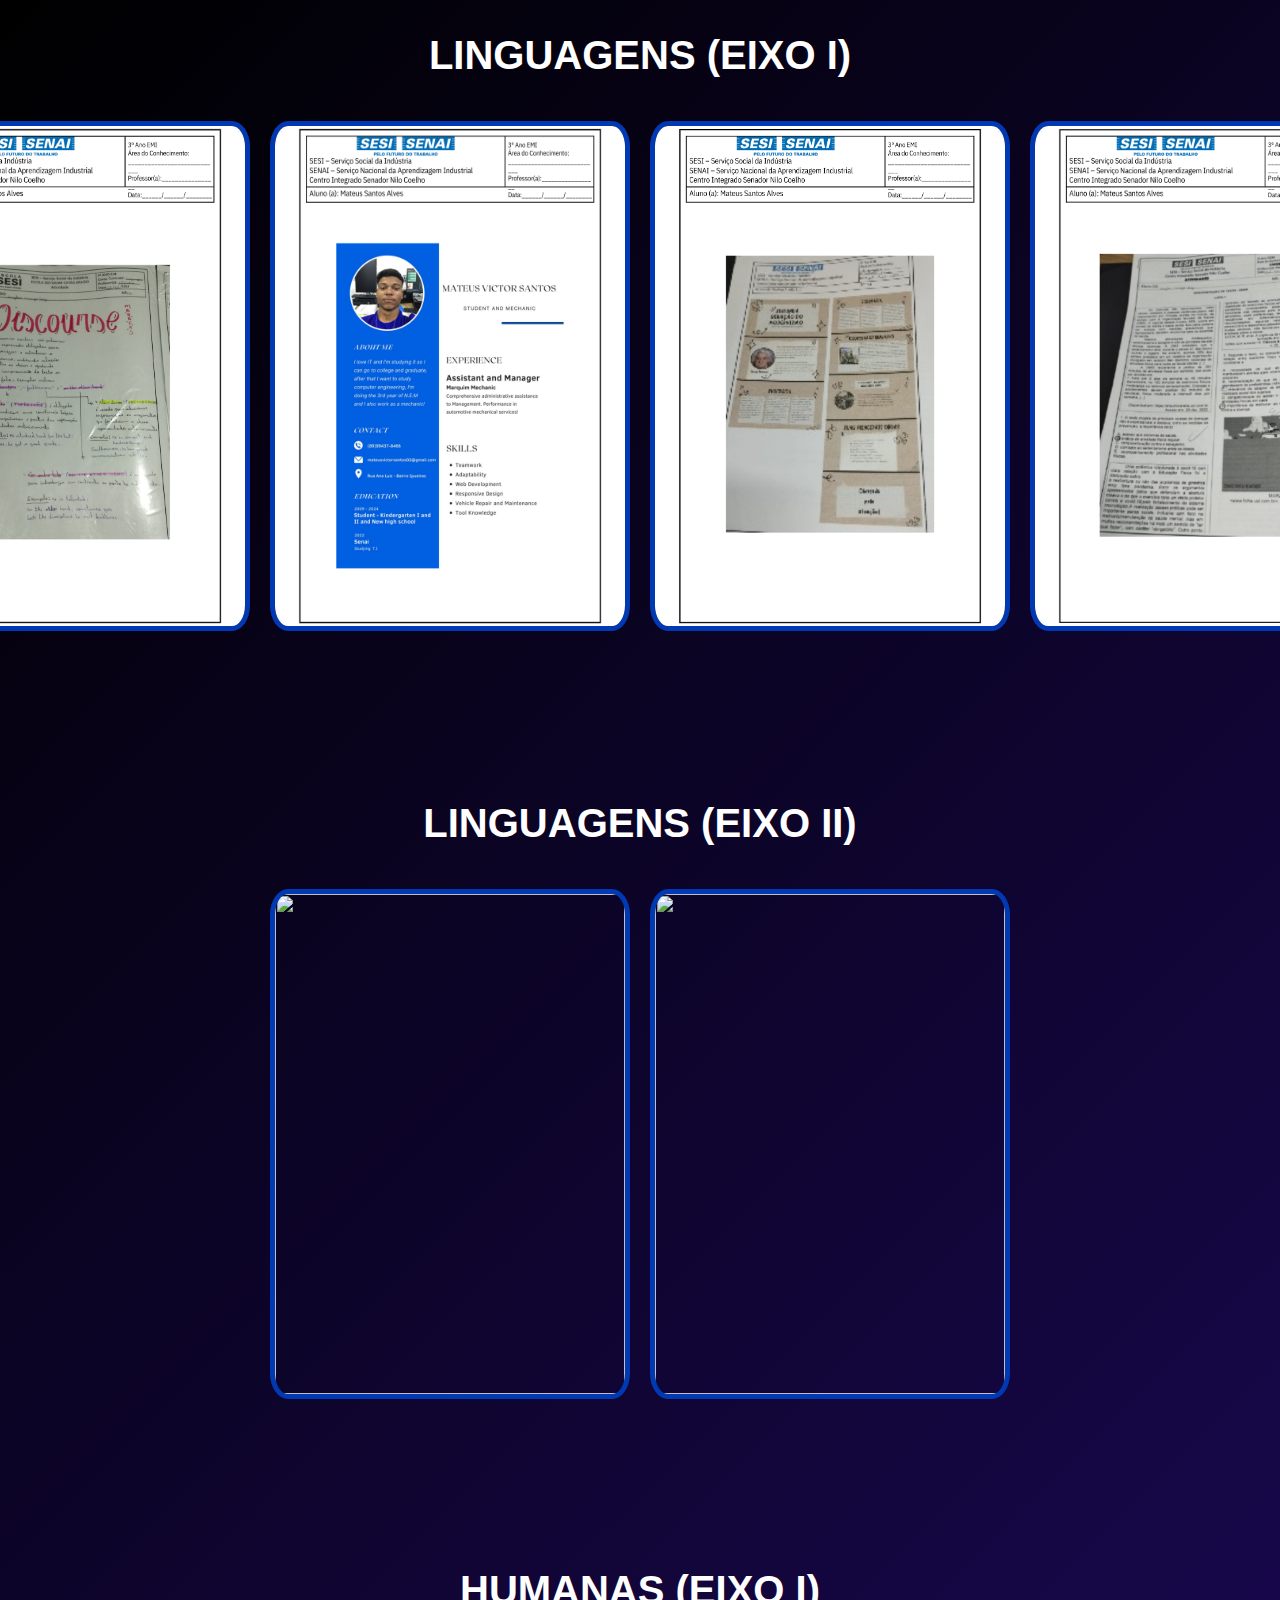
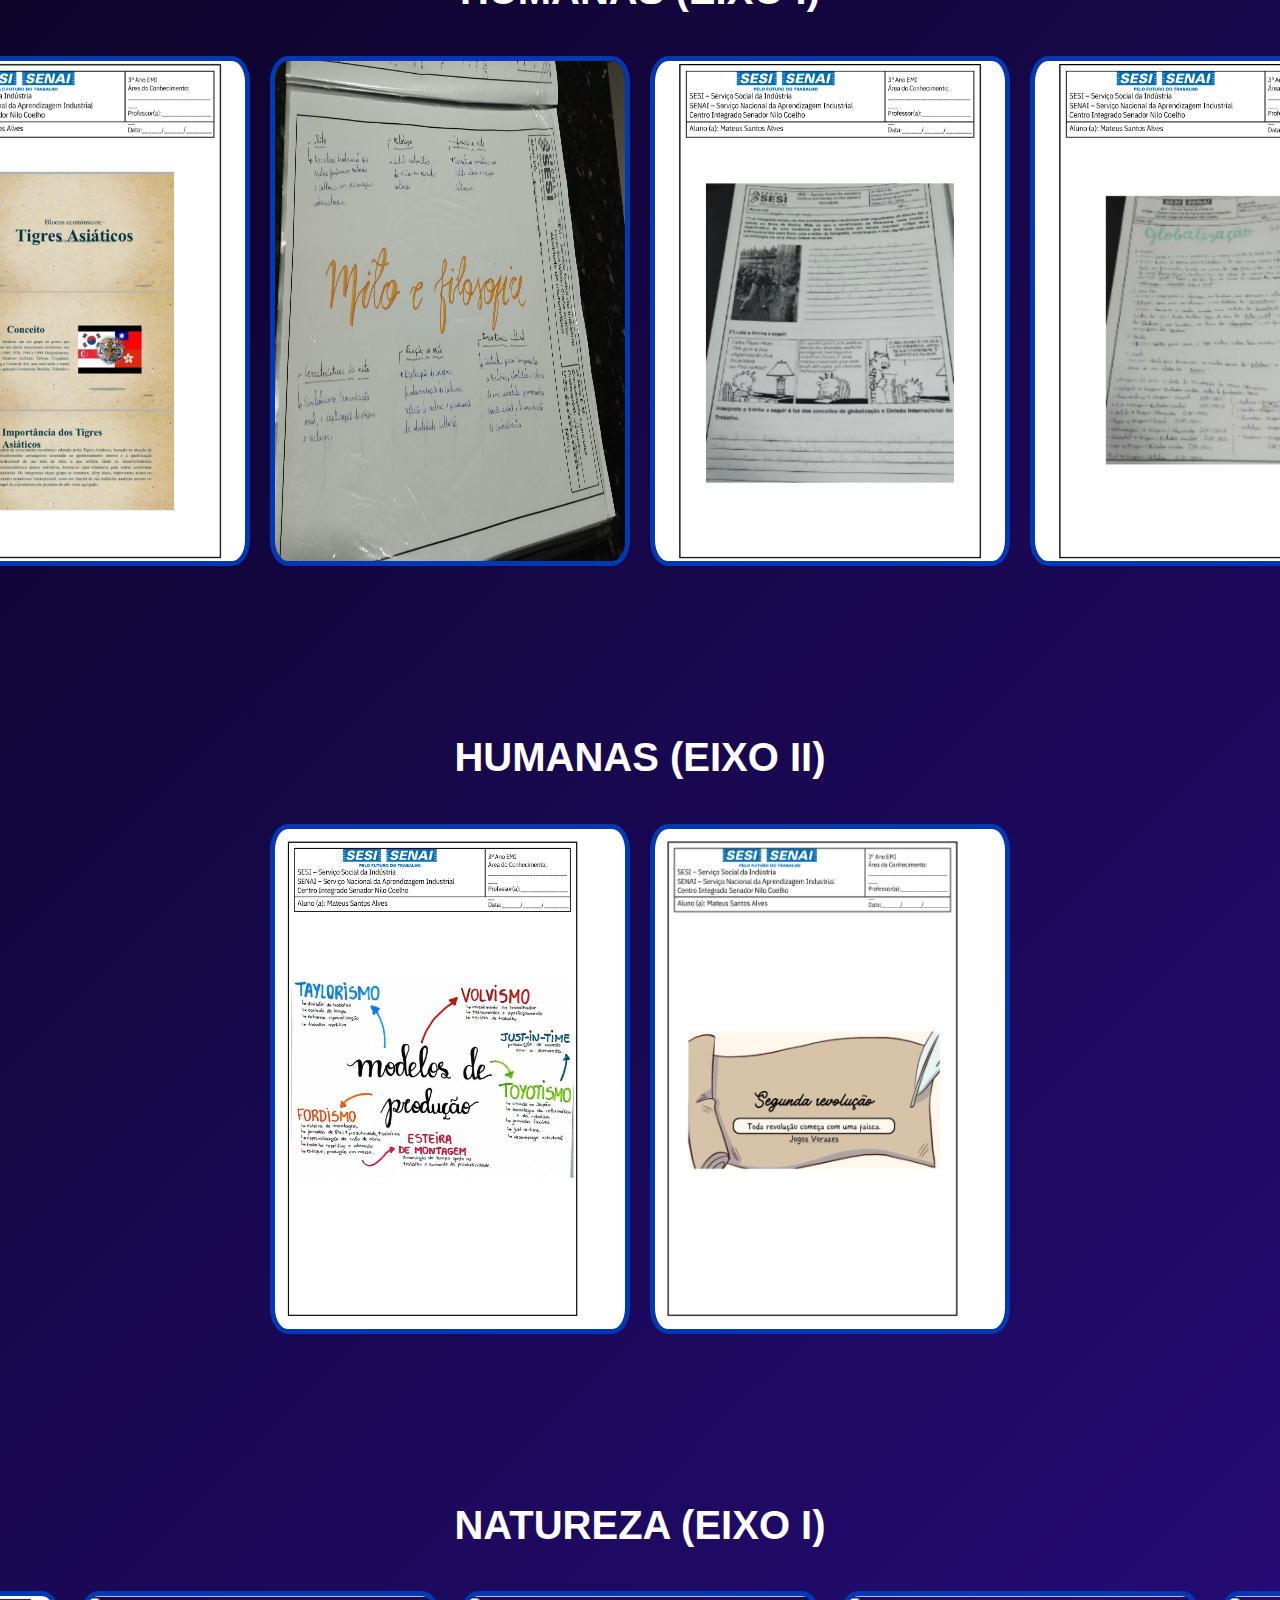
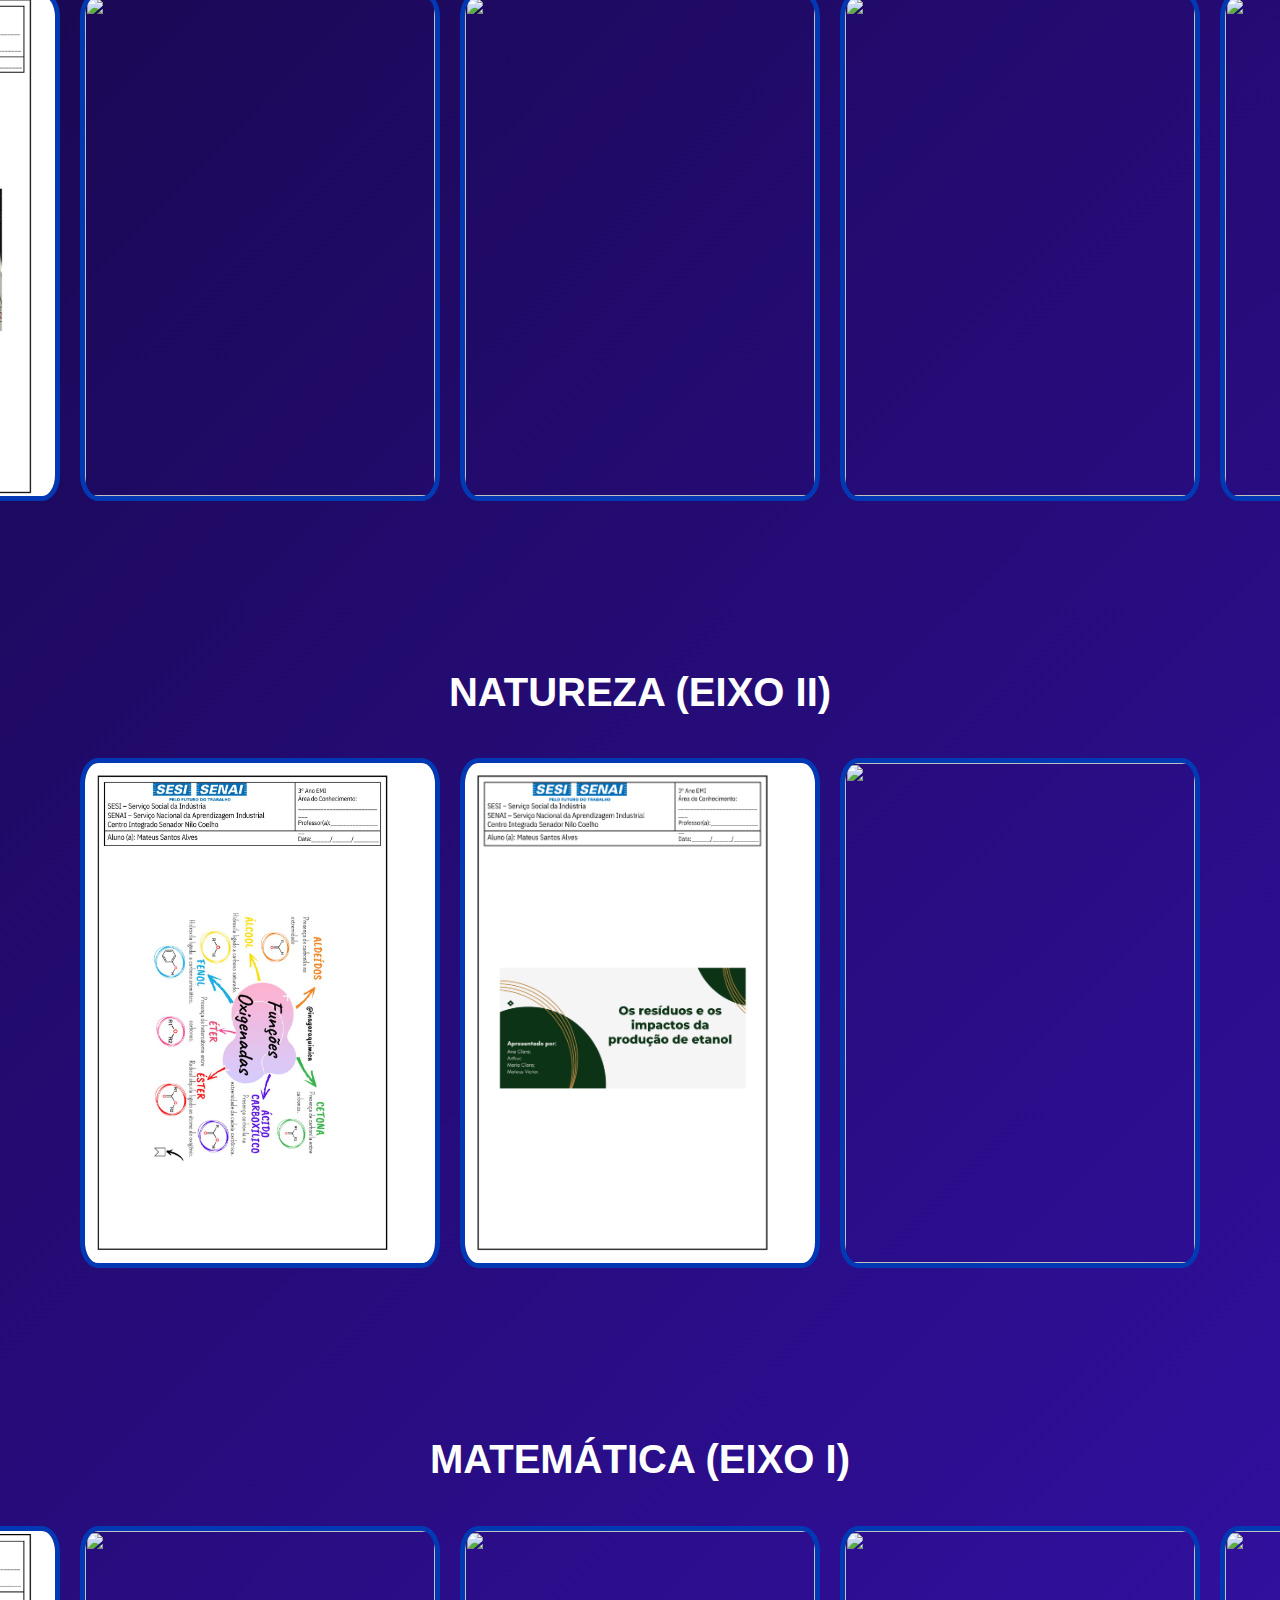
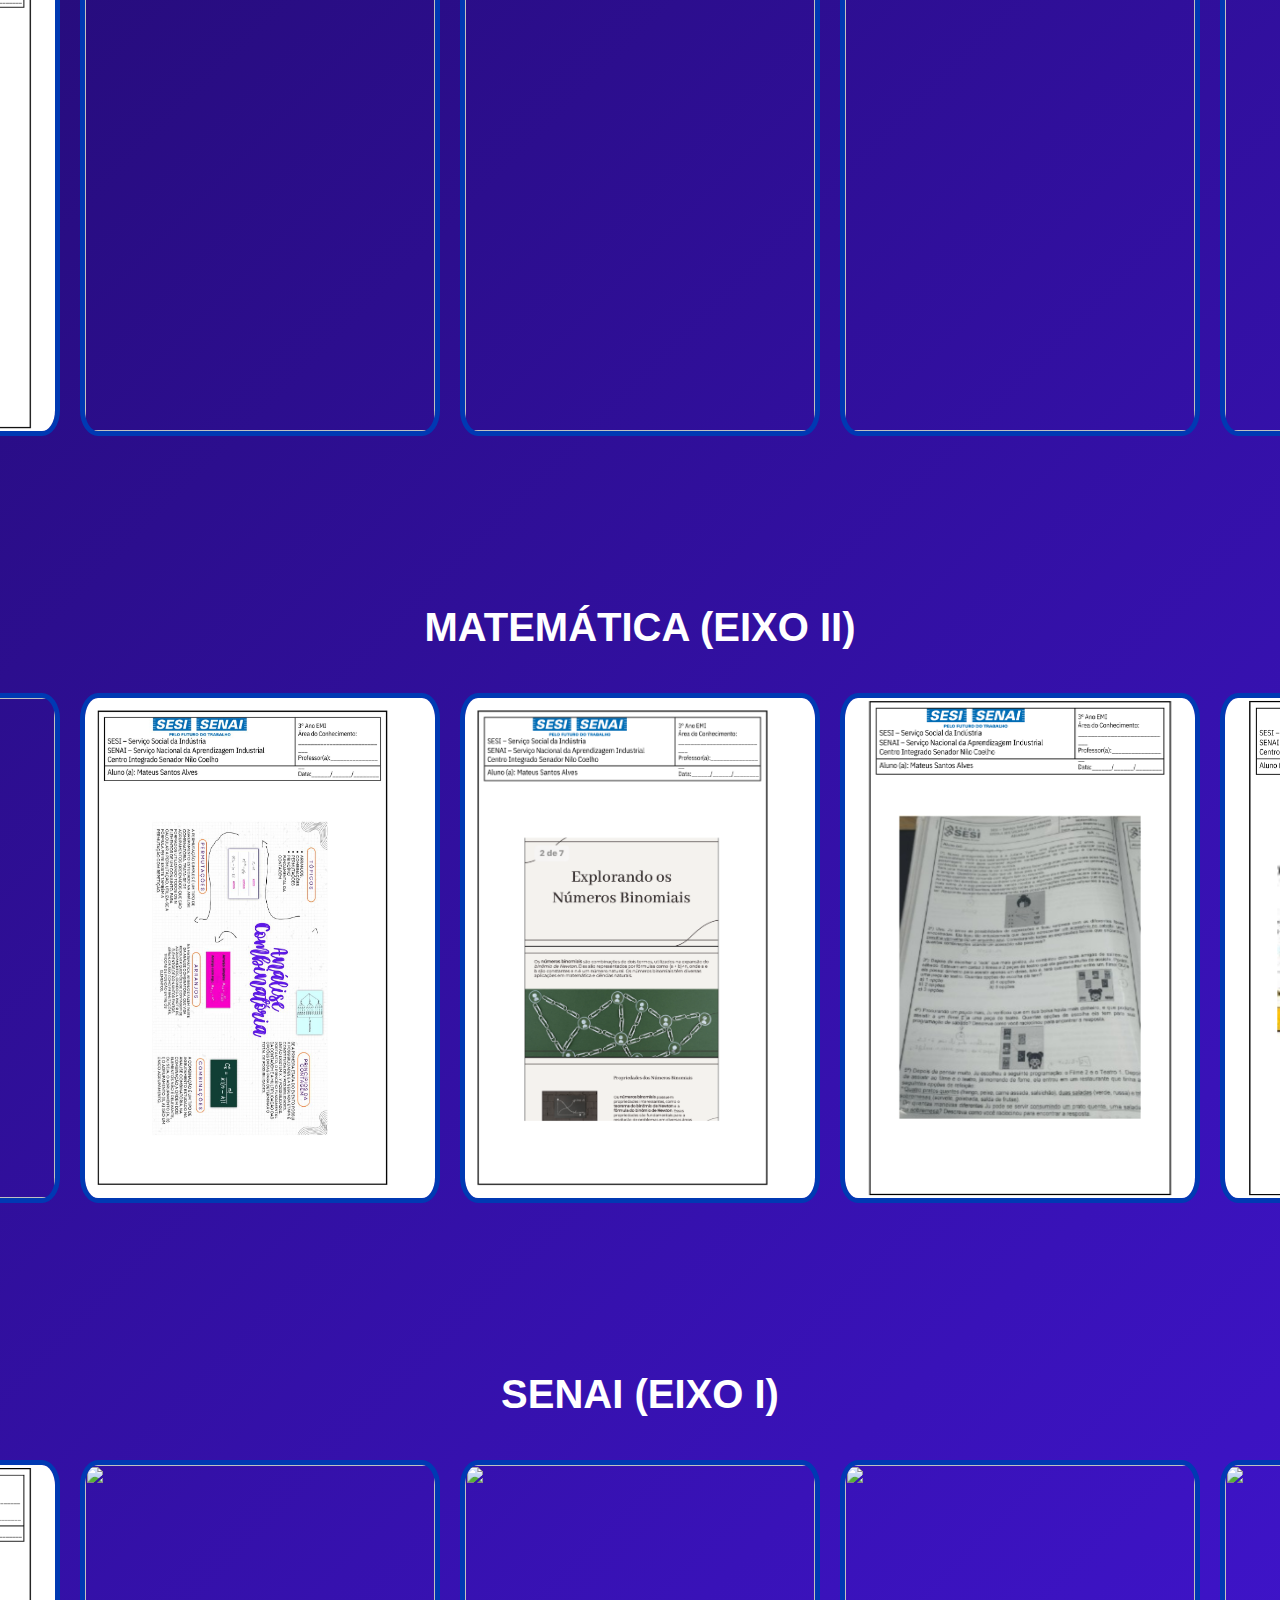
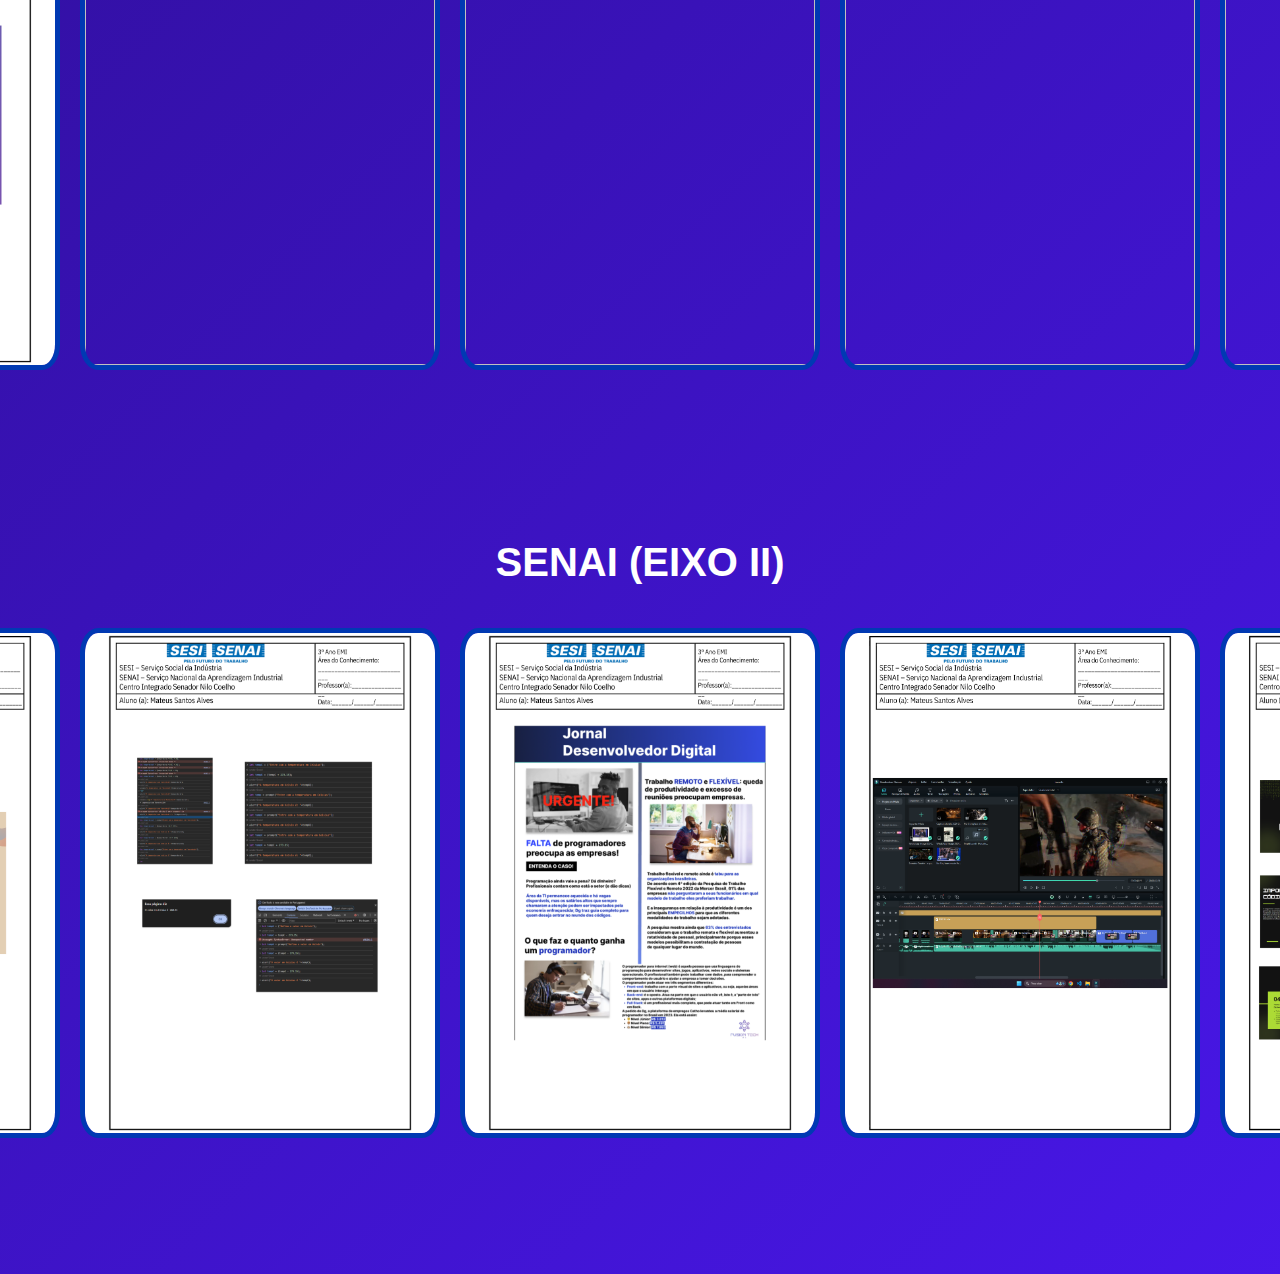
==== Gerais.html @ 450949c8 "Add files via upload" ====
<!DOCTYPE html>
<html lang="en">
<head>
    <meta charset="UTF-8">
    <meta name="viewport" content="width=device-width, initial-scale=1.0">
    <title>Atividades Gerais</title>
    <link rel="stylesheet" href="Gerais.css">
</head>
<body>

    

    <header>

        <h2>LINGUAGENS (EIXO I)</h2>

    <div class="container-block">
    <div class="linguagens">
        <img src="img/discourse.png" alt="">
        <img src="img/curriculo ingles.png" alt="">
        <img src="img/SLIDE EIXO 1 LINGUAGENS.png" alt="">
        <img src="img/atividade EIXO 1.png" alt="">
    </div>
    </div>

    <br><br><br><br><br><br><br>

    <h2>LINGUAGENS (EIXO II)</h2>

    <div class="container-block">
    <div class="linguagens">
        <img src="img/MODERNISMO.png" alt="">
        <img src="" alt="">
    </div>
    </div>

    <br><br><br><br><br><br><br>

    <h2>HUMANAS (EIXO I)</h2>
    
    <div class="container-block">
    <div class="linguagens">
        <img src="img/blocos economicos.png" alt="">
        <img src="img/mito eixo 1 humanas.jpeg" alt="">
        <img src="img/muro de berlim[.png" alt="">
        <img src="img/globalização.png" alt="">
    </div>
    </div>

    <br><br><br><br><br><br><br>

    <h2>HUMANAS (EIXO II)</h2>
    
    <div class="container-block">
    <div class="linguagens">
        <img src="img/MODELO DE PRODUÇÃO.png" alt="">
        <img src="img/REVOLUÇÃO.png" alt="">
       
    </div>
    </div>

    <br><br><br><br><br><br><br>

    <h2>NATUREZA (EIXO I)</h2>
    
    <div class="container-block">
    <div class="linguagens">
        <img src="img/imas.png" alt="">
        <img src="./general img/Eixo I/Natureza 2 eixo I.png" alt="">
        <img src="./general img/Eixo I/Natureza 3 eixo I.png" alt="">
        <img src="./general img/Eixo I/Natureza 4 eixo I.png" alt="">
        <img src="./general img/Eixo I/Natureza 5 eixo I.png" alt="">
    </div>
    </div>

    <br><br><br><br><br><br><br>

    <h2>NATUREZA (EIXO II)</h2>
    
    <div class="container-block">
    <div class="linguagens">
        <img src="img/OXIGENADAS.jpeg" alt="">
        <img src="img/RESÍDUOS.png" alt="">
        <img src="img/WORKSHOP.png" alt="">
    </div>
    </div>

    <br><br><br><br><br><br><br>

    <h2>MATEMÁTICA (EIXO I)</h2>
    
    <div class="container-block">
    <div class="linguagens">
        <img src="img/tabela matema.png" alt="">
        <img src="./general img/Eixo I/Matemática 2 eixo I.png" alt="">
        <img src="./general img/Eixo I/Matemática 3 eixo I.png" alt="">
        <img src="./general img/Eixo I/Matemática 4 eixo I.png" alt="">
        <img src="./general img/Eixo I/Matemática 5 eixo I.png" alt="">
    </div>
    </div>

    <br><br><br><br><br><br><br>

    <h2>MATEMÁTICA (EIXO II)</h2>
    
    <div class="container-block">
    <div class="linguagens">
        <img src="img/JOGUIN MATE.png" alt="">
        <img src="img/ANALISE COMBI.jpeg" alt="">
        <img src="img/BINOMIAS.png" alt="">
        <img src="img/matematica atividade.png" alt="">
        <img src="img/analise 2.png" alt="">
    </div>
    </div>

    <br><br><br><br><br><br><br>

    <h2>SENAI (EIXO I)</h2>
    
    <div class="container-block">
    <div class="linguagens">
        <img src="img/login senai eixo 1.png" alt="">
        <img src="./general img/Eixo I/Senai 2 eixo I.png" alt="">
        <img src="./general img/Eixo I/Senai 3 eixo I.png" alt="">
        <img src="./general img/Eixo I/Senai 4 eixo I.png" alt="">
        <img src="./general img/Eixo I/Senai 5 eixo I.png" alt="">
    </div>
    </div>

    <br><br><br><br><br><br><br>

    <h2>SENAI (EIXO II)</h2>

    <div class="container-block">
        <div class="linguagens">
            <img src="img/doença mental jobbb.png" alt="">
            <img src="img/console tim.png" alt="">
            <img src="img/jornal senai eixo ii.png" alt="">
            <img src="img/filmora.png" alt="">
            <img src="img/TESTES SENAI.png" alt="">
        </div>
        </div>

    <br><br><br><br><br><br><br>

</header>

     
        




</body>
</html>
---- Gerais.css ----
body {
    color: rgb(255, 255, 255);
    font-family: Arial, Helvetica, sans-serif;
    background: linear-gradient(-45deg, #828282, #4f19ff, #000000);
	background-size: 400% 400%;
	height: 400vh;
}

    
    .nav label {
        width: 150px;
        height: 100%;
        display: none;
        position: absolute;
        opacity: 0;
        z-index: 9;
        cursor: pointer;
        transition: opacity .2s;
        color: #FFF;
        font-size: 156pt;
        text-align: center;
        line-height: 380px;
        font-family: "Varela Round", sans-serif;
        background-color: rgba(255, 255, 255, .3);
        text-shadow: 0px 0px 15px rgb(119, 119, 119);
    }
    
    .slide:hover + .nav label { opacity: 0.5; }
    
    .nav label:hover { opacity: 1; }
    
    .nav .next { right: 0; }
    
    input:checked + .slide-container  .slide {
        opacity: 1;
    
        transform: scale(1);
    
        transition: opacity 1s ease-in-out 0.1s;
    }
    
    input:checked + .slide-container .nav label { display: block; }
    
    .nav-dots {
        width: 100%;
        bottom: 9px;
        height: 11px;
        display: block;
        position: relative;
        text-align: center;
    }
    
    .nav-dots .nav-dot {
        top: 375px;
        width: 11px;
        height: 11px;
        margin: 0 4px;
        position: relative;
        border-radius: 100%;
        display: inline-block;
        background-color: rgba(0, 0, 0, 0.6);
    }
    
    .nav-dots .nav-dot:hover {
        cursor: pointer;
        background-color: rgba(0, 0, 0, 0.8);
    }
    input#img-1:checked ~ .nav-dots label#img-dot-1,
    input#img-2:checked ~ .nav-dots label#img-dot-2,
    input#img-3:checked ~ .nav-dots label#img-dot-3, {
        background: rgba(0, 0, 0, 0.8);
    }

    p {
        font-size: x-large;
       }
    
       h1 {
        text-align: center;
        align-items: center;
        font-size: x-large;
       }
       h2 {
        text-align: center;
        align-items: center;
        font-size: xx-large;
       }
    
       h3 {
        text-align: center;
        align-items: center;
        font-size: x-large;
       }
    
       h4 {
        text-align: center;
        align-items: center;
        font-size: x-large;
       }
    
       h5 {
        text-align: center;
        align-items: center;
        font-size: x-large;
       }

.center-img img {
   width: 300px;
   height: 450px;
}




ul {
    display: flex;
    justify-content: space-between;
    list-style-type: none;
    align-items: center;
    padding: 16px;
}
img {
    width: 350px;
    height: 500px;
    border-radius: 5%;
    border: 5px solid rgb(0, 57, 179);
}
h1 {
    color: rgb(126, 126, 126);
    text-decoration: none;
    font-size: xxx-large;
}
h2 {
    color: rgb(255, 255, 255);
    font-size: 250%;
}
.container-block .linguagens {
    display: flex; 
    justify-content: center;
}

.container-block .humanas {
    display: flex; 
    justify-content: center;
}

.container-block img {
    margin: 10px; 
}
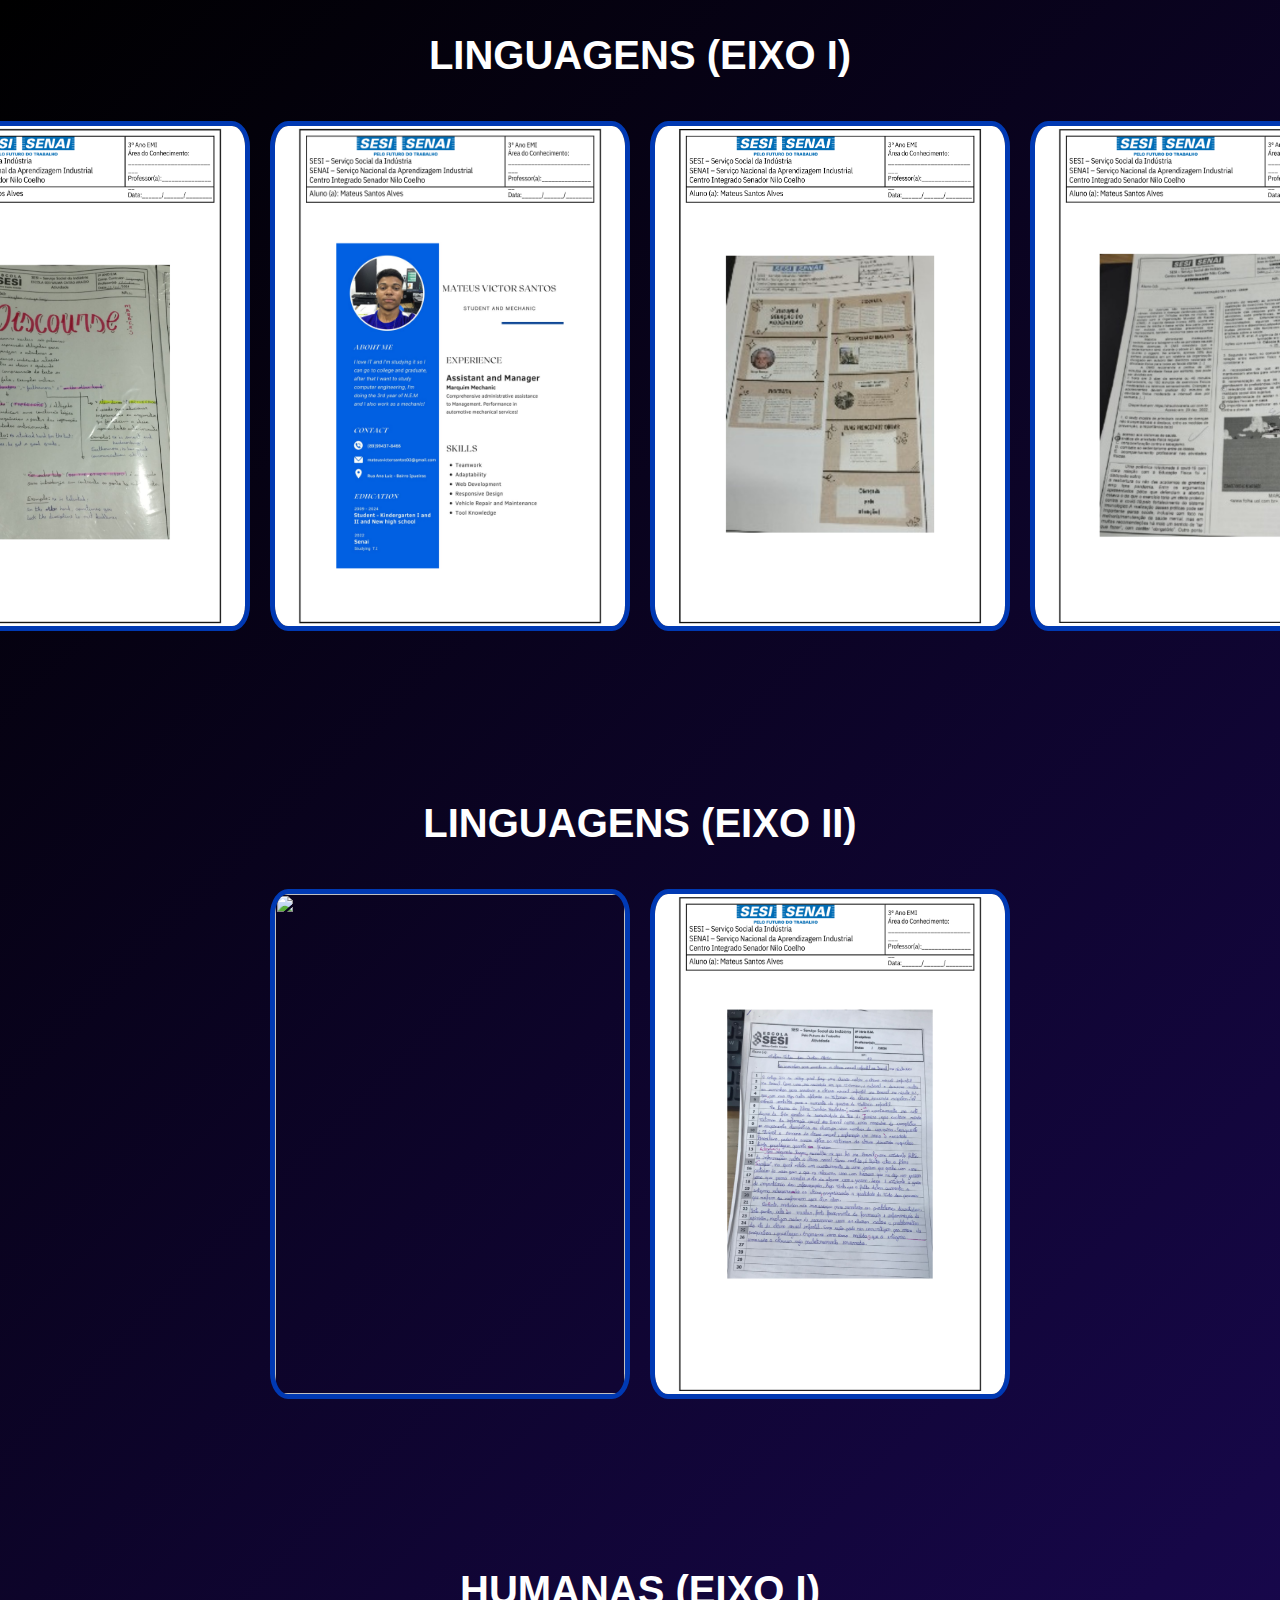
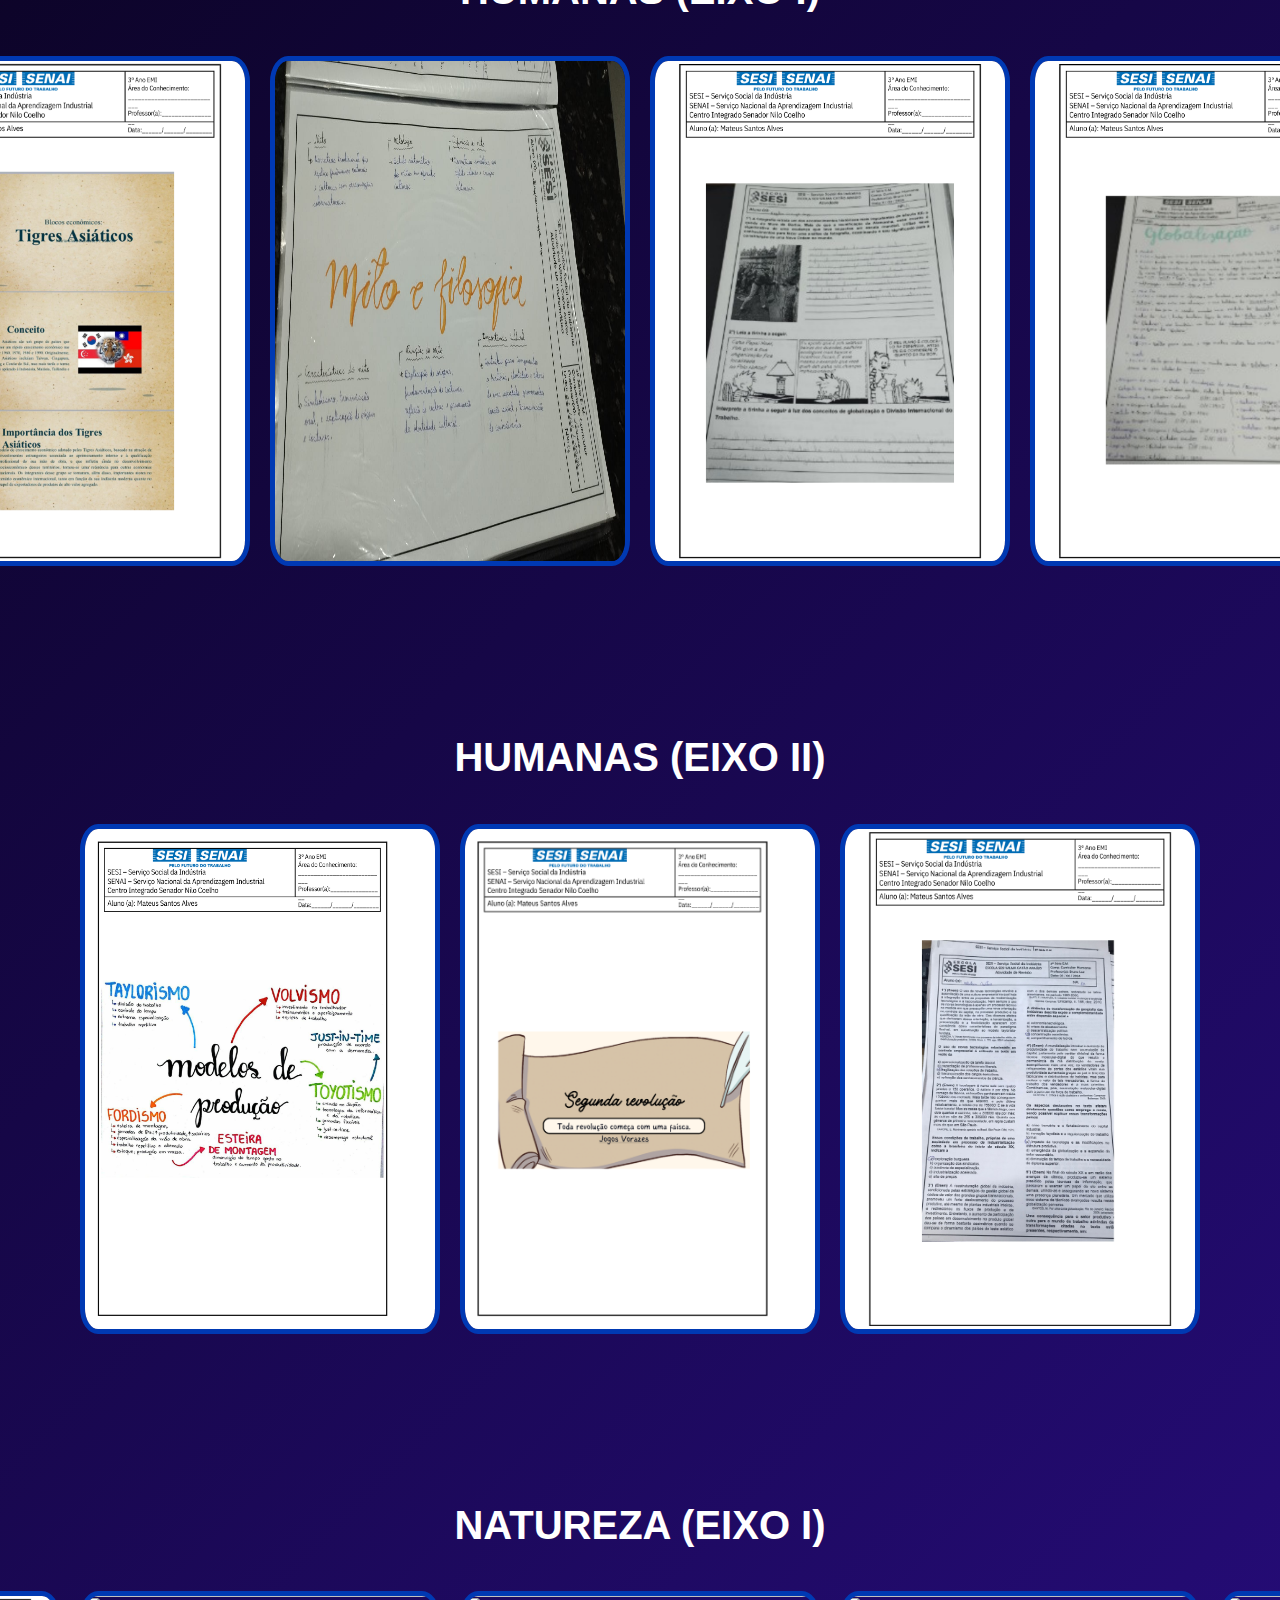
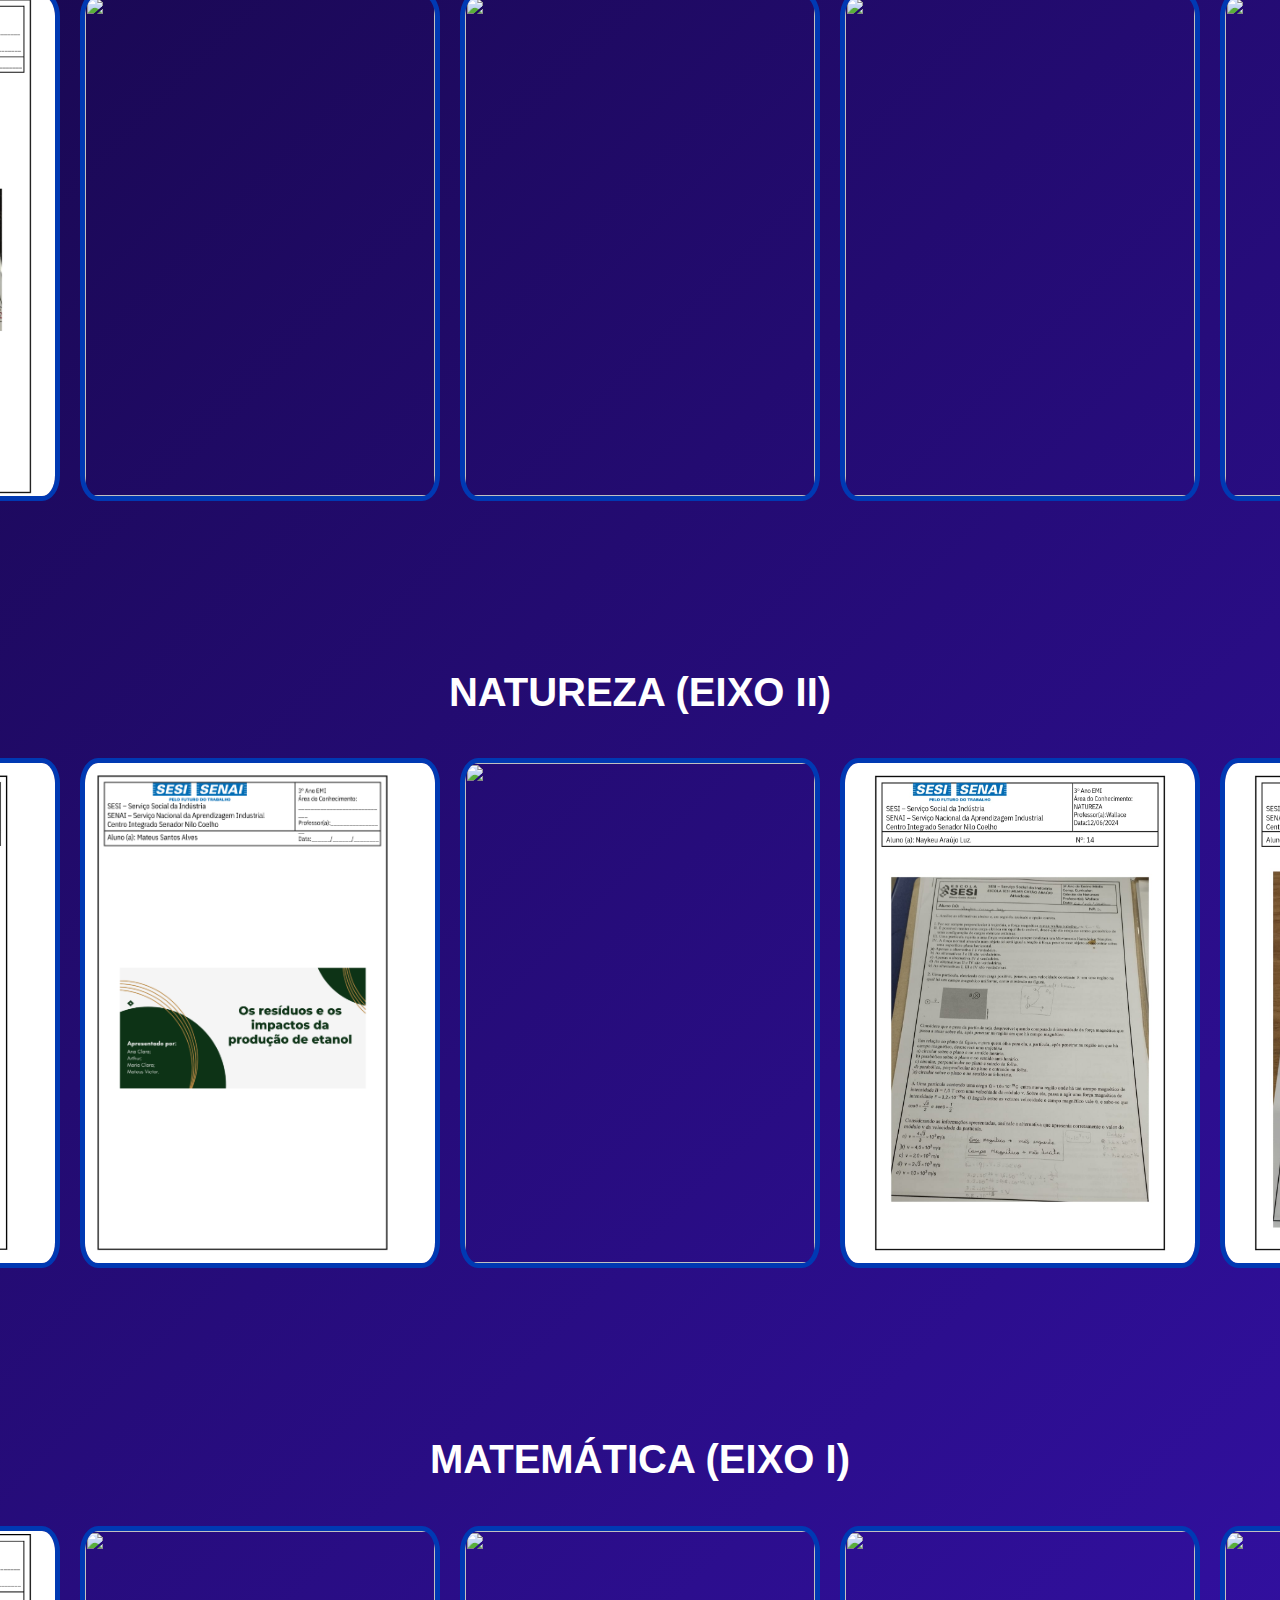
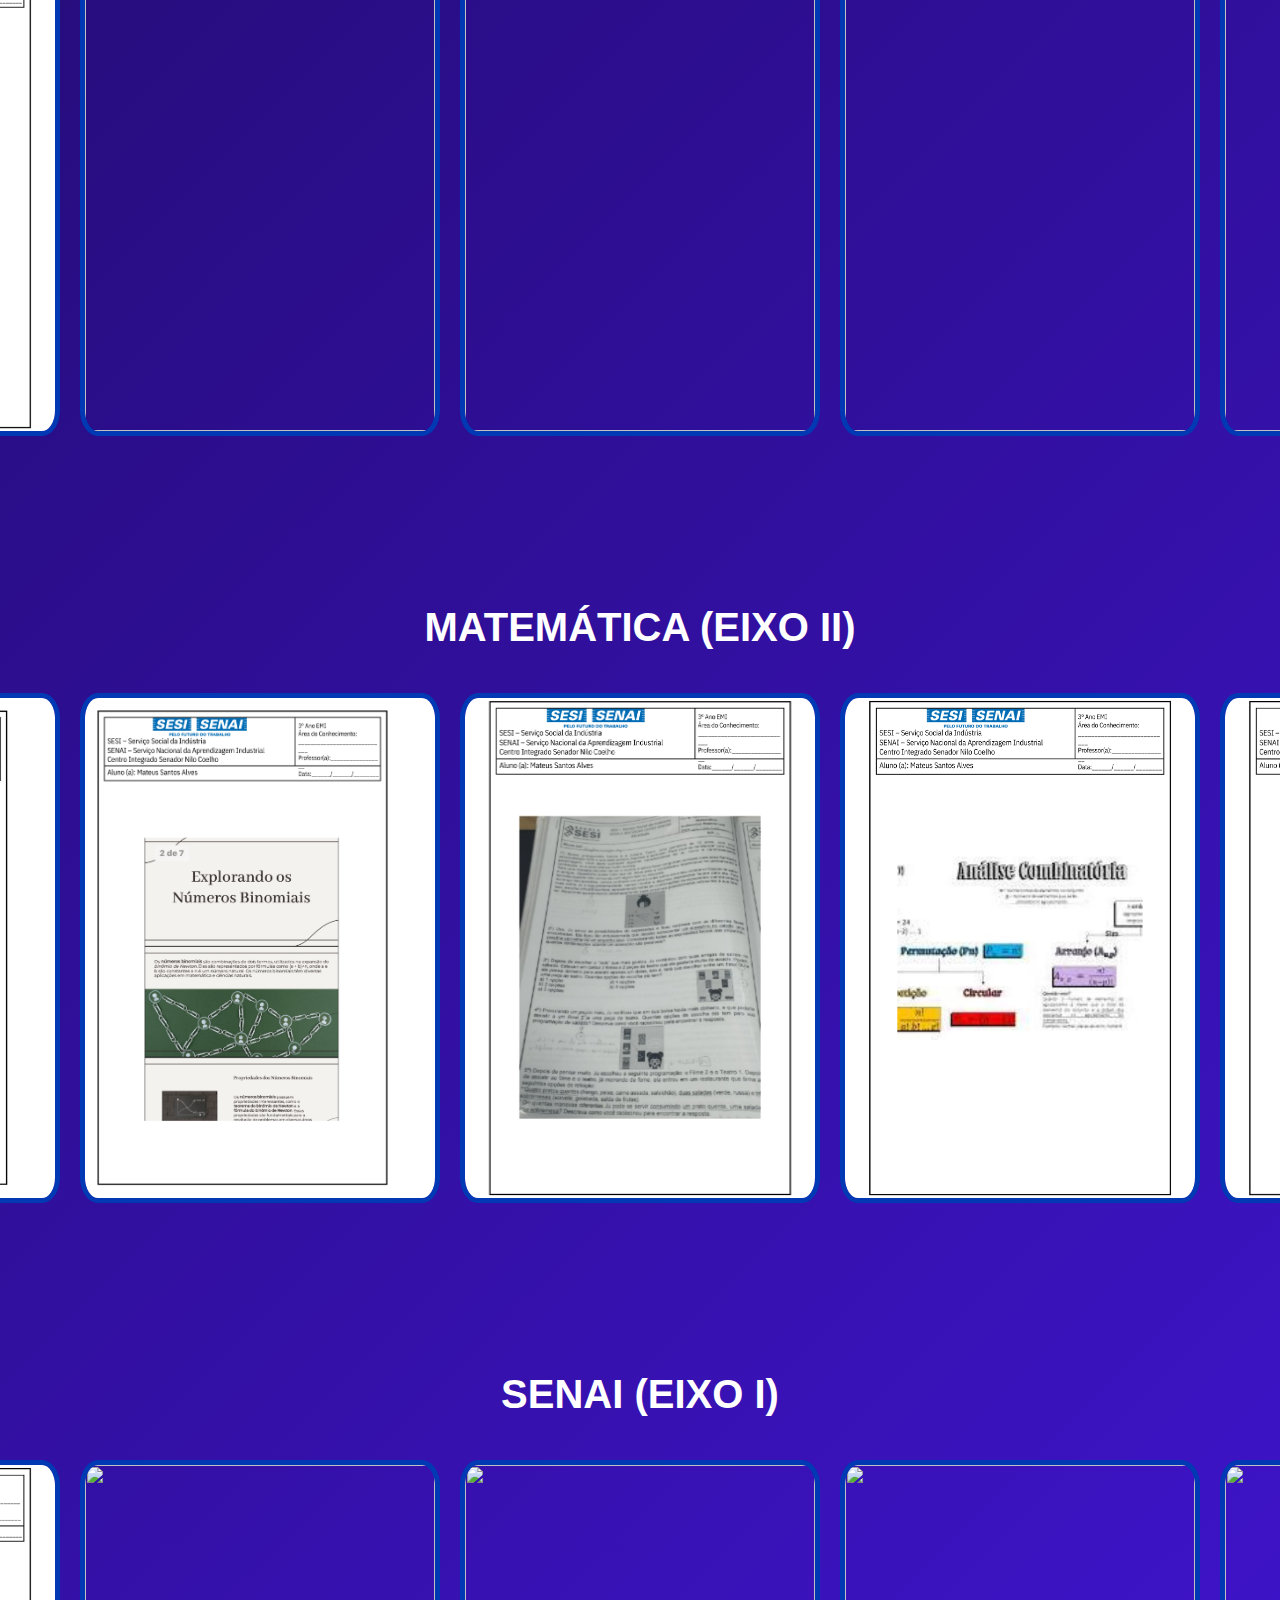
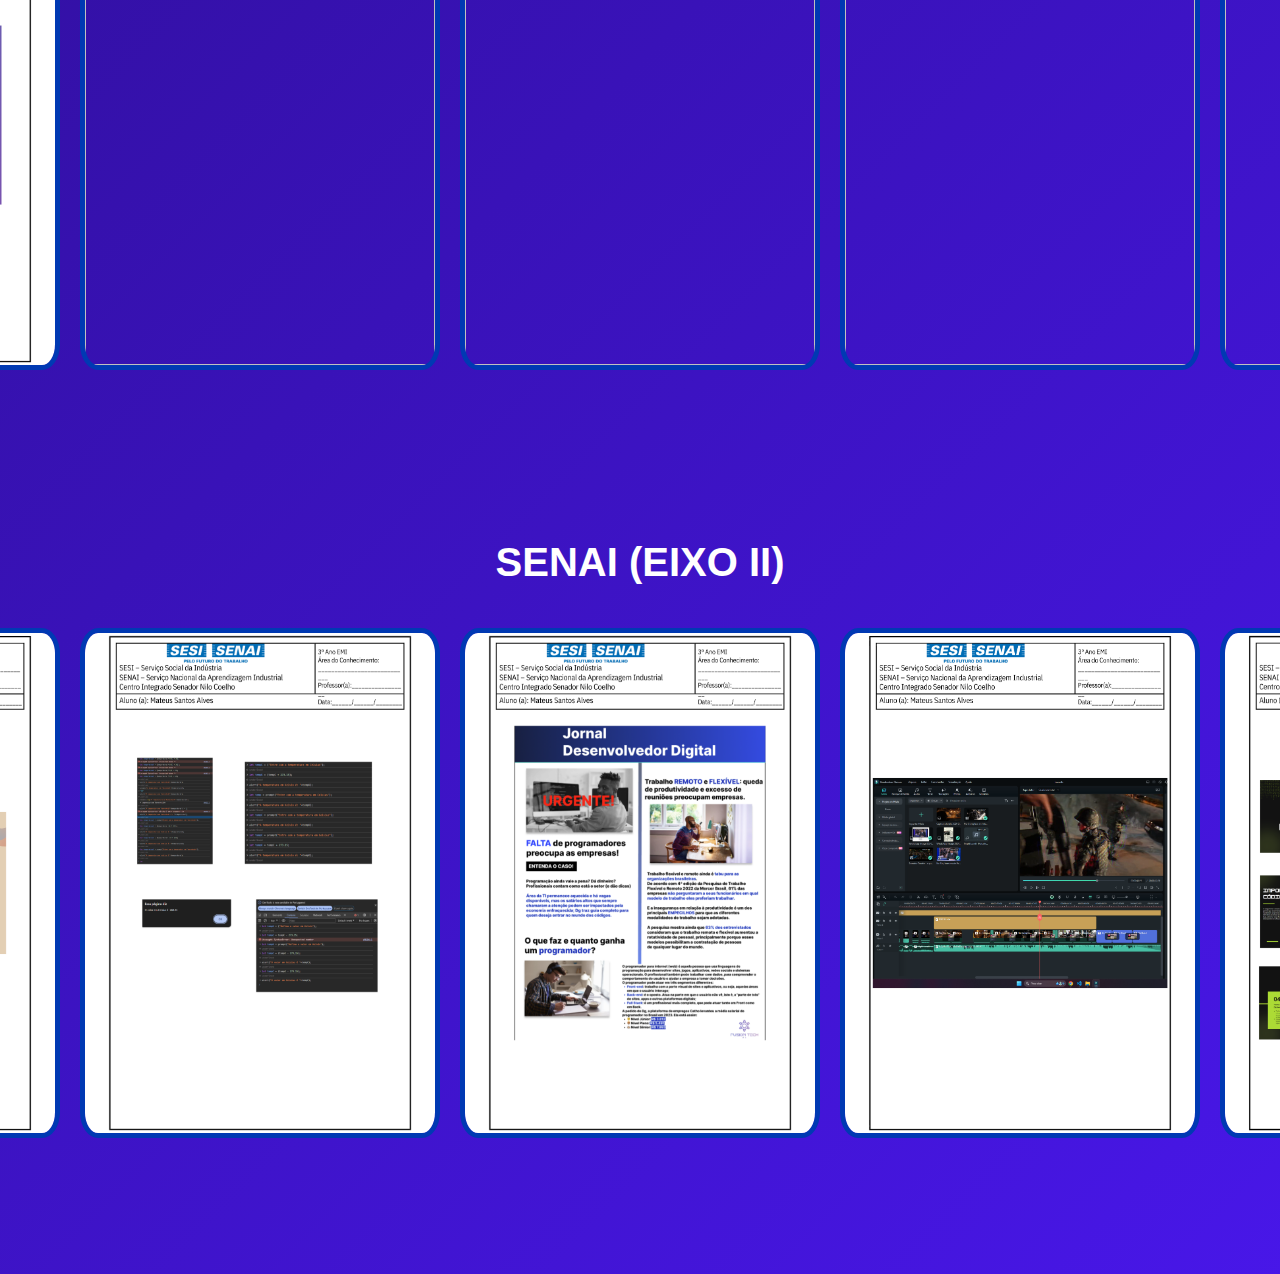
==== commit f09d8964: "Gerais.html" ====
--- a/Gerais.html
+++ b/Gerais.html
@@ -30,7 +30,7 @@
     <div class="container-block">
     <div class="linguagens">
         <img src="img/MODERNISMO.png" alt="">
-        <img src="" alt="">
+        <img src="img/redação.png" alt="">
     </div>
     </div>
 
@@ -55,6 +55,7 @@
     <div class="linguagens">
         <img src="img/MODELO DE PRODUÇÃO.png" alt="">
         <img src="img/REVOLUÇÃO.png" alt="">
+        <img src="img/Humanas.png" alt="">
        
     </div>
     </div>
@@ -82,6 +83,8 @@
         <img src="img/OXIGENADAS.jpeg" alt="">
         <img src="img/RESÍDUOS.png" alt="">
         <img src="img/WORKSHOP.png" alt="">
+        <img src="img/wallace eixo 2.jpeg" alt="">
+        <img src="img/wallace eixoo2.jpeg" alt="">
     </div>
     </div>
 
@@ -110,6 +113,8 @@
         <img src="img/BINOMIAS.png" alt="">
         <img src="img/matematica atividade.png" alt="">
         <img src="img/analise 2.png" alt="">
+        <img src="img/matematica 1.png" alt="">
+        <img src="img/matematica 33.png" alt="">
     </div>
     </div>
 
@@ -152,4 +157,4 @@
 
 
 </body>
-</html>+</html>
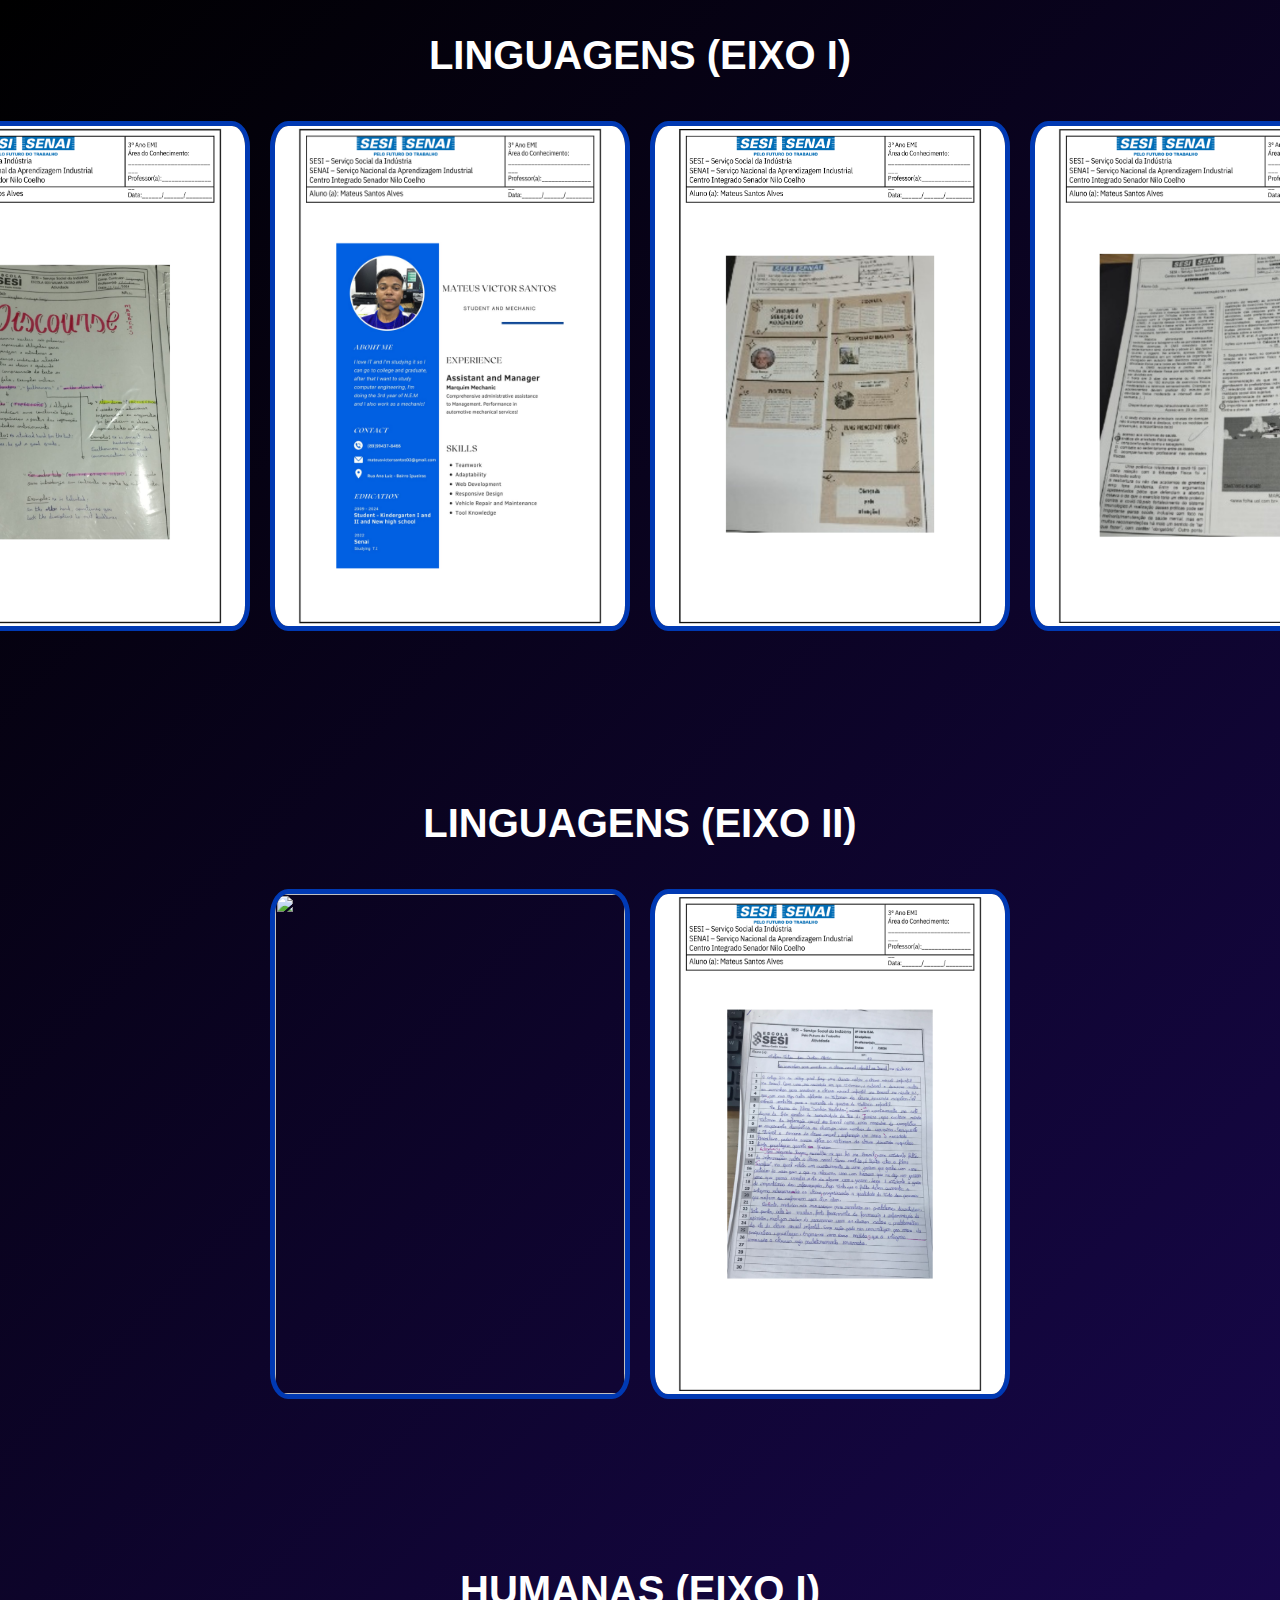
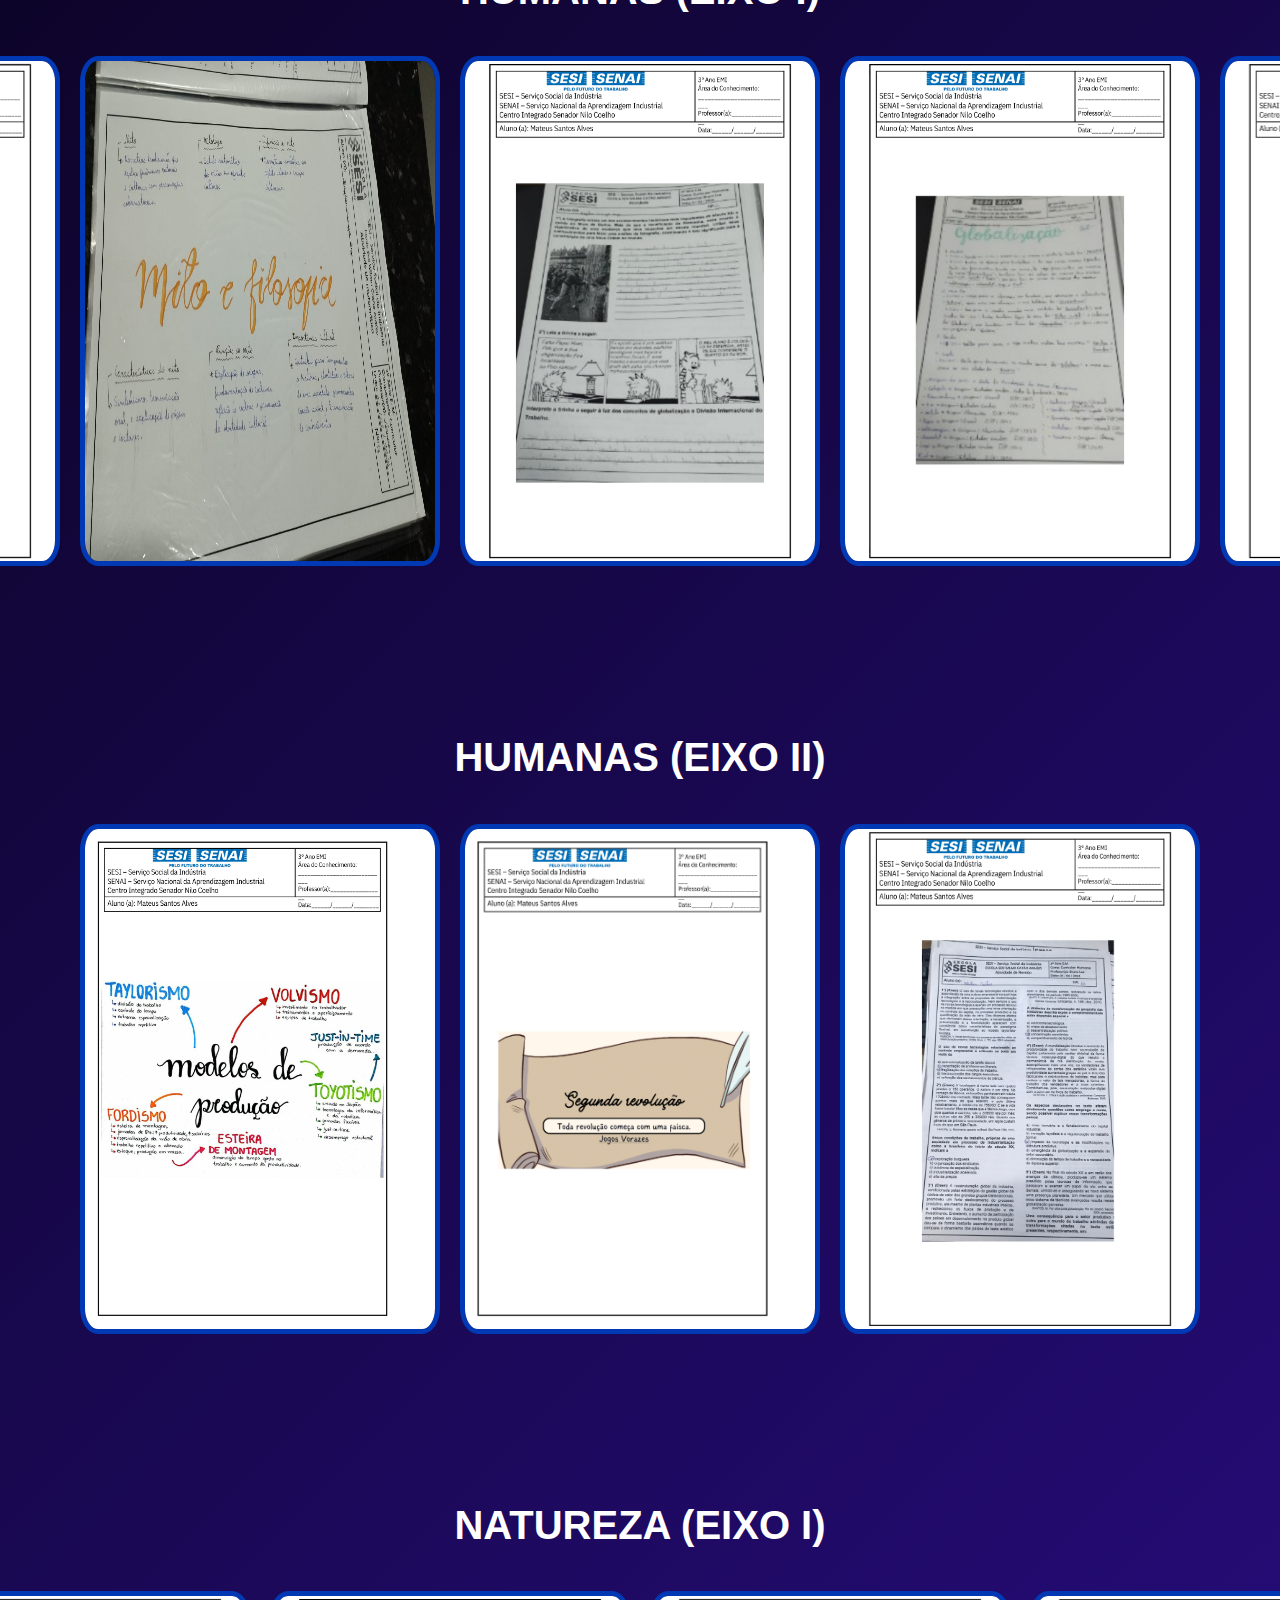
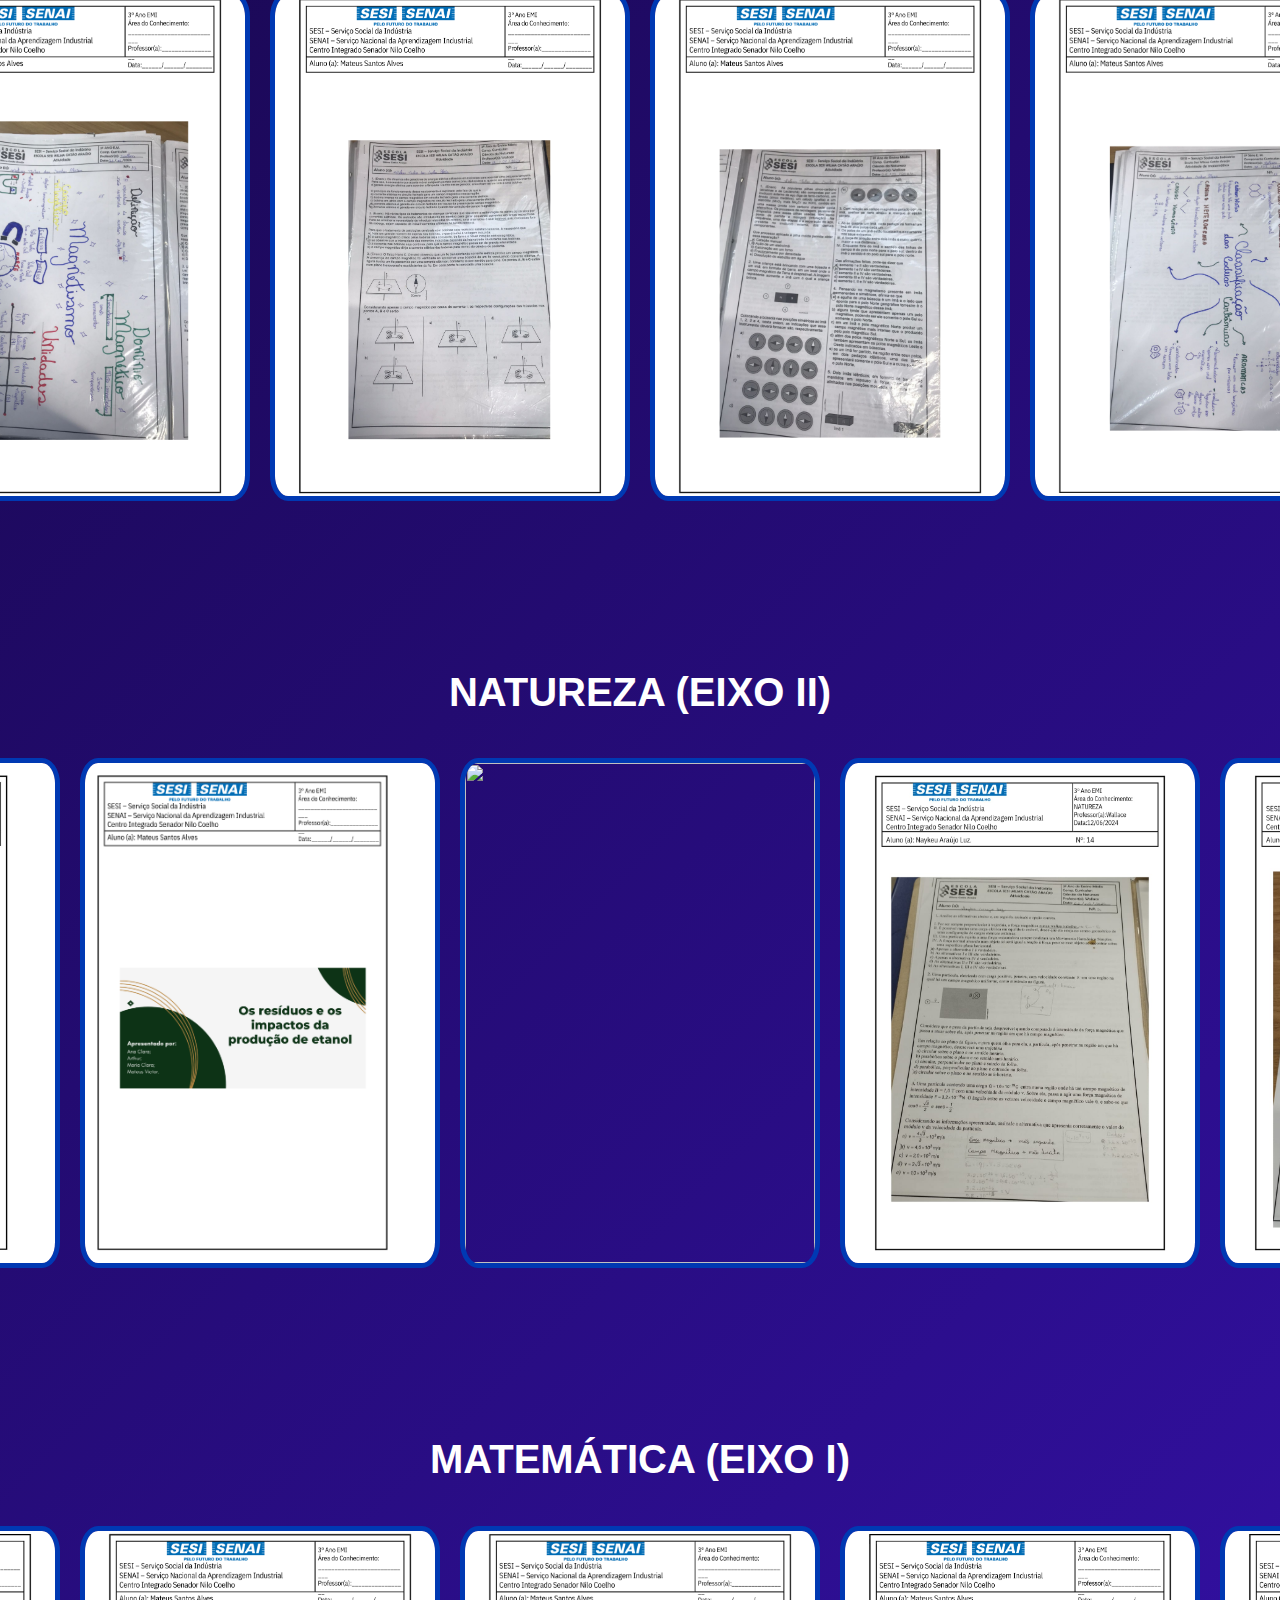
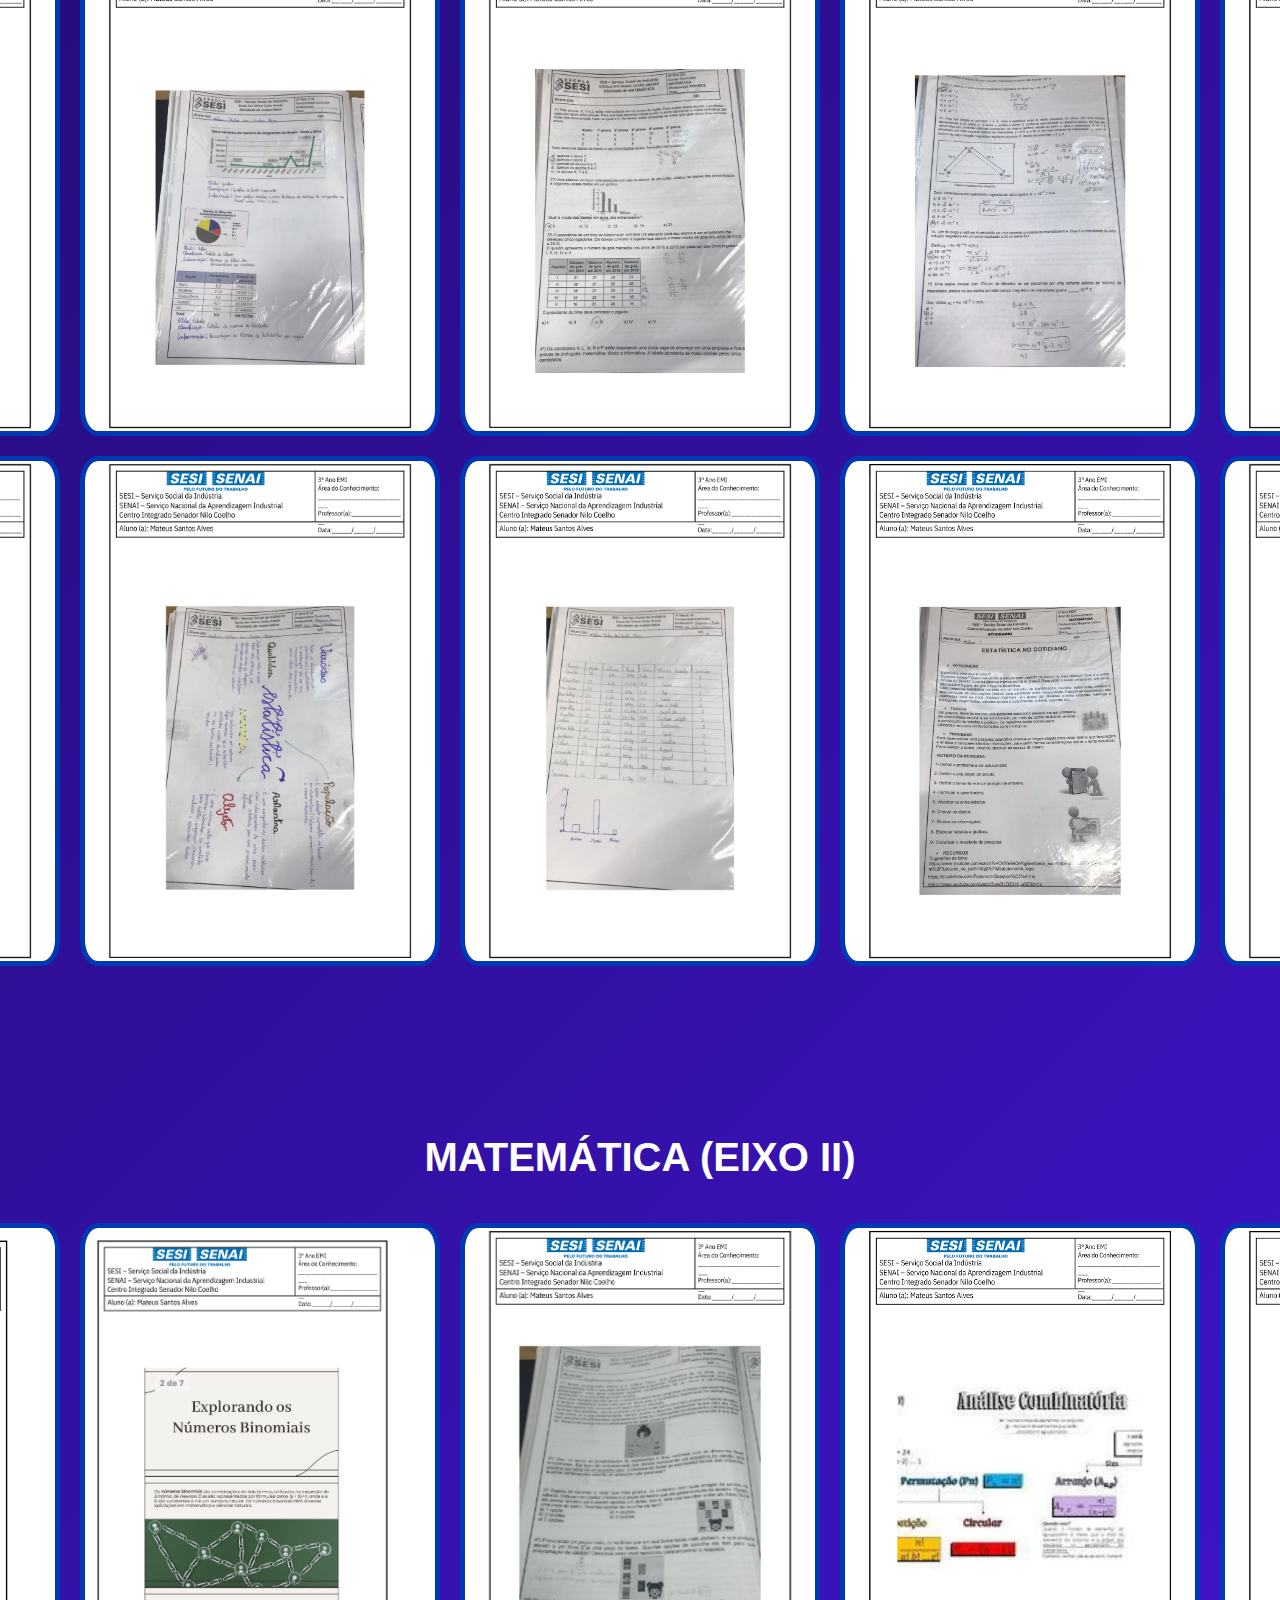
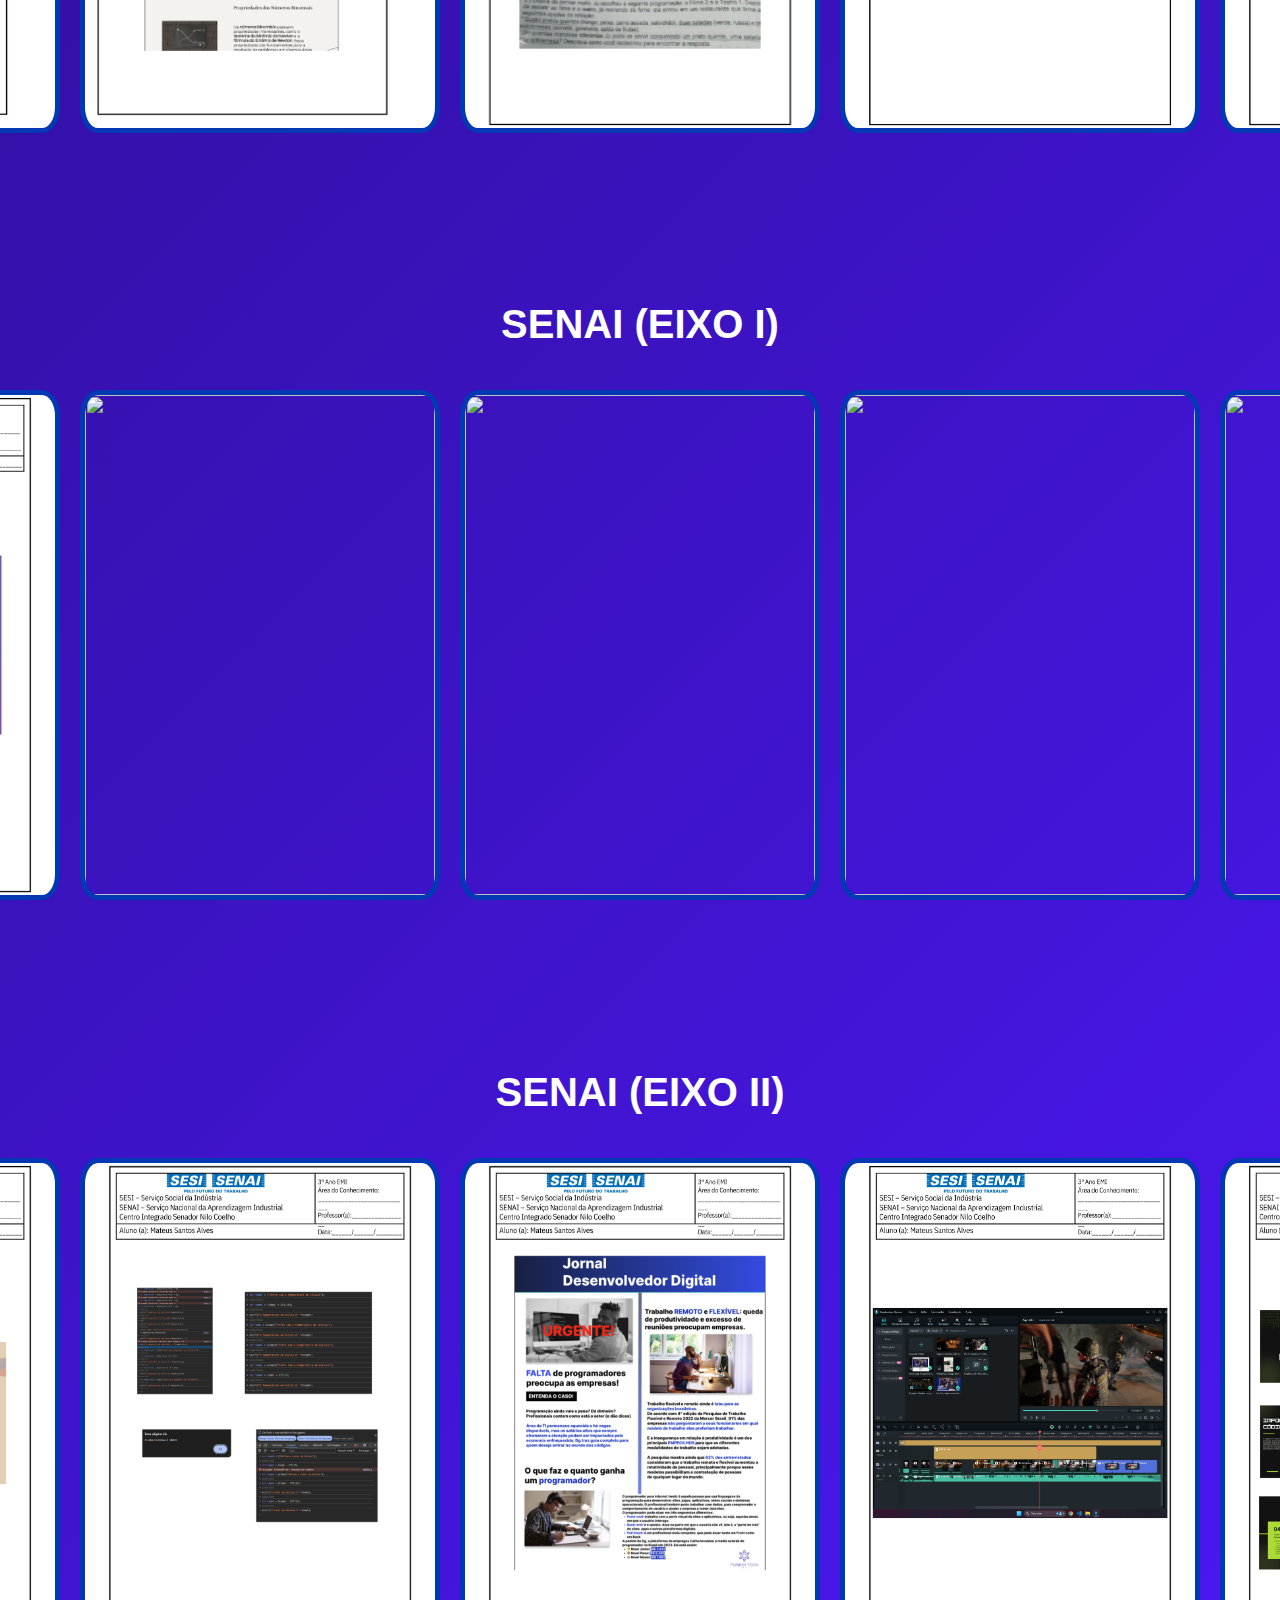
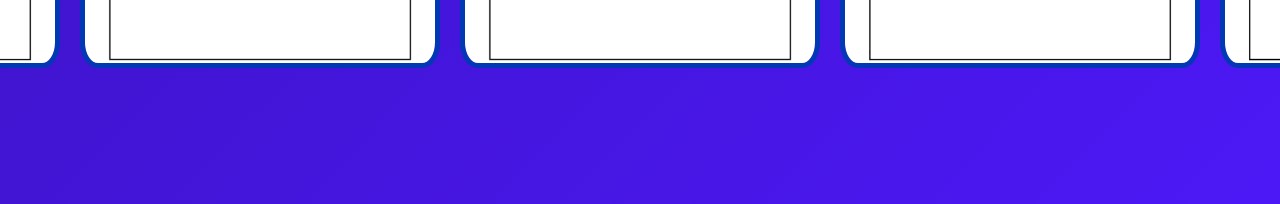
==== commit 2497d336: "Gerais.html" ====
--- a/Gerais.html
+++ b/Gerais.html
@@ -44,6 +44,7 @@
         <img src="img/mito eixo 1 humanas.jpeg" alt="">
         <img src="img/muro de berlim[.png" alt="">
         <img src="img/globalização.png" alt="">
+        <img src="img/roteiro eixo 1.png" alt="">
     </div>
     </div>
 
@@ -67,10 +68,11 @@
     <div class="container-block">
     <div class="linguagens">
         <img src="img/imas.png" alt="">
-        <img src="./general img/Eixo I/Natureza 2 eixo I.png" alt="">
-        <img src="./general img/Eixo I/Natureza 3 eixo I.png" alt="">
-        <img src="./general img/Eixo I/Natureza 4 eixo I.png" alt="">
-        <img src="./general img/Eixo I/Natureza 5 eixo I.png" alt="">
+        <img src="img/magnetismo eixo 1.png" alt="">
+        <img src="img/fiisica eixo 1.png" alt="">
+        <img src="img/fisca eixo 111.png" alt="">
+        <img src="img/classificação 1 eixo.png" alt="">
+        <img src="img/natureza eixo 11.png" alt="">
     </div>
     </div>
 
@@ -95,12 +97,21 @@
     <div class="container-block">
     <div class="linguagens">
         <img src="img/tabela matema.png" alt="">
-        <img src="./general img/Eixo I/Matemática 2 eixo I.png" alt="">
-        <img src="./general img/Eixo I/Matemática 3 eixo I.png" alt="">
-        <img src="./general img/Eixo I/Matemática 4 eixo I.png" alt="">
-        <img src="./general img/Eixo I/Matemática 5 eixo I.png" alt="">
+        <img src="img/matema eixo 1 grafico.png" alt="">
+        <img src="img/matema eixoooo 1.png" alt="">
+        <img src="img/matemática angulos eixo 1.png" alt="">
+        <img src="img/tabela matema.png" alt="">
     </div>
     </div>
+    <div class="container-block">
+        <div class="linguagens">
+            <img src="img/estatistica 2 eixo 1.png" alt="">
+            <img src="img/estatistica eixo 1.png" alt="">
+            <img src="img//tabela matematica eixo 1.png" alt="">
+            <img src="img/tutorial 2 matematica.png" alt="">
+            <img src="img/tutorial matematica eixo 1.png" alt="">
+        </div>
+        </div>
 
     <br><br><br><br><br><br><br>
 
@@ -125,10 +136,10 @@
     <div class="container-block">
     <div class="linguagens">
         <img src="img/login senai eixo 1.png" alt="">
-        <img src="./general img/Eixo I/Senai 2 eixo I.png" alt="">
-        <img src="./general img/Eixo I/Senai 3 eixo I.png" alt="">
-        <img src="./general img/Eixo I/Senai 4 eixo I.png" alt="">
-        <img src="./general img/Eixo I/Senai 5 eixo I.png" alt="">
+        <img src="img/SENAI EIXO 1 ETICA.png" alt="">
+        <img src="img/SENAI EIXO I RELOGIO LOJA.png" alt="">
+        <img src="img/RELOGIO SENAI EIXO 1.png" alt="">
+        <img src="img/SENAI EIXO 1 PORTFOLIO.png" alt="">
     </div>
     </div>
 
